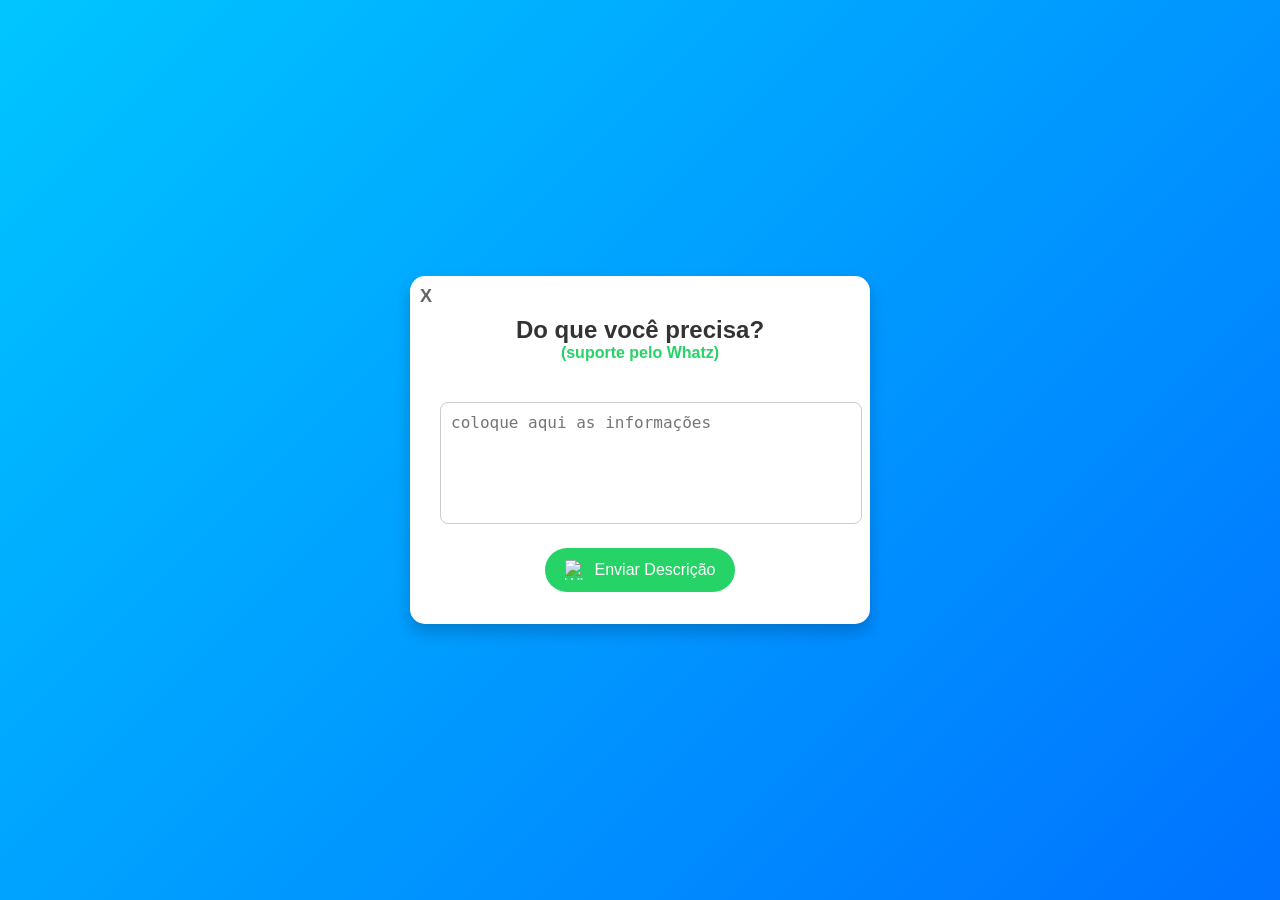
==== formulario.html @ d73b9f77 "&copy; :rocket: My New WebSite :tada:" ====
<!DOCTYPE html>
<html lang="en">
<head>
    <meta charset="UTF-8">
    <meta name="viewport" content="width=device-width, initial-scale=1.0">
    <link rel="shortcut icon" href="./img/logo-site.png" type="image/x-icon">
    <title>ALGdivulga</title>
</head>
<body>
    <!DOCTYPE html>
<html lang="pt-BR">
<head>
    <meta charset="UTF-8">
    <meta name="viewport" content="width=device-width, initial-scale=1.0">
    <title>Contato WhatsApp</title>
    <style>
        /* Fundo com gradiente */
        body {
            margin: 0;
            padding: 0;
            height: 100vh;
            display: flex;
            justify-content: center;
            align-items: center;
            background: linear-gradient(135deg, #00c6ff, #0072ff);
            font-family: Arial, sans-serif;
        }

        /* Card central */
        .card {
            background-color: white;
            padding: 30px;
            border-radius: 15px;
            box-shadow: 0 8px 16px rgba(0, 0, 0, 0.2);
            text-align: center;
            width: 90%;
            max-width: 400px;
            position: relative; /* Para posicionar o X dentro */
        }

        /* Ícone de fechar */
        .close-icon {
            position: absolute;
            top: 10px;
            left: 10px;
            font-size: 18px;
            color: #888;
        }

        .close-icon a {
            text-decoration: none;
            color: rgb(99, 99, 99);
            font-weight: 800;
        }

        .close-icon a:hover {
            color: #3d3d3d;
        }

        .card h2 {
            margin-top: 10px;
            color: #333;
        }

        .card p {
            color: #25D366;
            font-weight: 600;
            margin-top: -20px;
            margin-bottom: 40px;
        }

        textarea {
            width: 100%;
            height: 100px;
            padding: 10px;
            border: 1px solid #ccc;
            border-radius: 8px;
            resize: none;
            font-size: 16px;
        }

        .whatsapp-button {
            background-color: #25D366;
            color: white;
            padding: 12px 20px;
            border: none;
            border-radius: 25px;
            cursor: pointer;
            font-size: 16px;
            margin-top: 20px;
            display: inline-flex;
            align-items: center;
            gap: 10px;
            text-decoration: none;
            transition: background-color 0.3s ease, transform 0.2s ease;
        }

        .whatsapp-button:hover {
            background-color: #1ebe5d;
            transform: scale(1.05);
        }

        .whatsapp-icon {
            width: 20px;
            height: 20px;
        }
    </style>
</head>
<body>

    <div class="card">
        <!-- Ícone de fechar -->
        <div class="close-icon"><a href="/index.html">X</a></div>

        <h2>Do que você precisa?</h2>
        <p>(suporte pelo Whatz)</p>
        <textarea id="descricao" placeholder="coloque aqui as informações"></textarea>
        <br>
        <button class="whatsapp-button" onclick="enviarParaWhatsApp()">
            <img src="https://upload.wikimedia.org/wikipedia/commons/6/6b/WhatsApp.svg" alt="WhatsApp" class="whatsapp-icon">
            Enviar Descrição
        </button>
    </div>

    <script>
        function enviarParaWhatsApp() {
            var descricao = document.getElementById('descricao').value.trim();

            if (descricao === "") {
                alert("Por favor, digite uma mensagem antes de enviar.");
                return;
            }

            var textoFormatado = encodeURIComponent(descricao);
            var numero = '5598991856123'; // <<< Troque aqui pelo seu número real

            var link = "https://wa.me/" + numero + "?text=" + textoFormatado;
            window.open(link, '_blank');
        }
    </script>

</body>
</html>
</html>
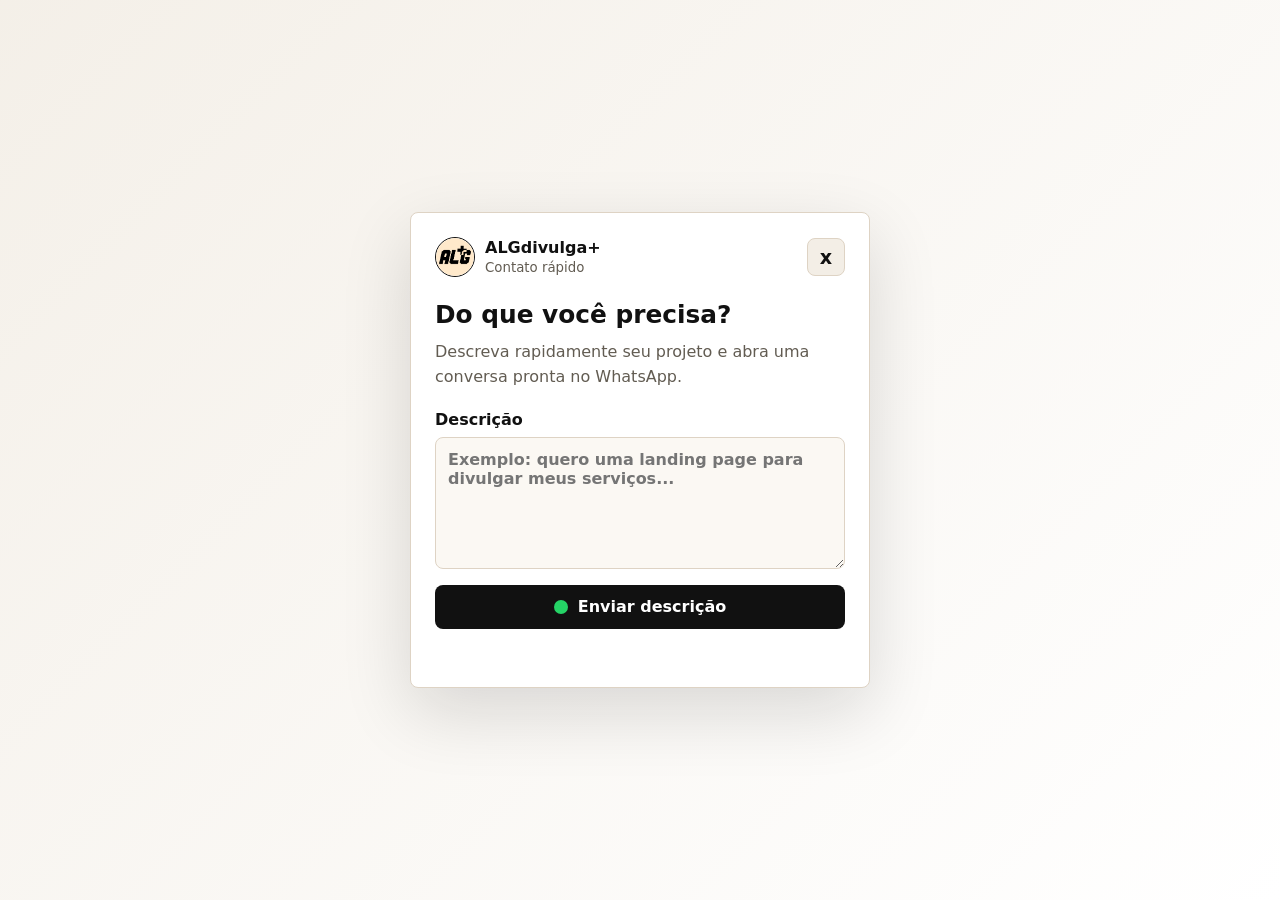
==== commit ba454393: "fix: corrige acentos e formulario" ====
--- a/formulario.html
+++ b/formulario.html
@@ -1,144 +1,220 @@
-<!DOCTYPE html>
-<html lang="en">
-<head>
-    <meta charset="UTF-8">
-    <meta name="viewport" content="width=device-width, initial-scale=1.0">
-    <link rel="shortcut icon" href="./img/logo-site.png" type="image/x-icon">
-    <title>ALGdivulga</title>
-</head>
-<body>
-    <!DOCTYPE html>
+<!doctype html>
 <html lang="pt-BR">
-<head>
-    <meta charset="UTF-8">
-    <meta name="viewport" content="width=device-width, initial-scale=1.0">
-    <title>Contato WhatsApp</title>
+  <head>
+    <meta charset="utf-8">
+    <meta name="viewport" content="width=device-width, initial-scale=1">
+    <title>Contato pelo WhatsApp | ALGdivulga+</title>
+    <meta
+      name="description"
+      content="Envie uma descrição rápida do que você precisa e fale com a ALGdivulga+ pelo WhatsApp."
+    >
+    <link rel="icon" type="image/png" href="assets/favicon-logo.png">
     <style>
-        /* Fundo com gradiente */
-        body {
-            margin: 0;
-            padding: 0;
-            height: 100vh;
-            display: flex;
-            justify-content: center;
-            align-items: center;
-            background: linear-gradient(135deg, #00c6ff, #0072ff);
-            font-family: Arial, sans-serif;
+      :root {
+        --ink: #111111;
+        --paper: #ffffff;
+        --muted: #f3eee6;
+        --line: #ded3c4;
+        --gold: #b88a4a;
+        --whatsapp: #25d366;
+        --radius: 8px;
+      }
+
+      * {
+        box-sizing: border-box;
+      }
+
+      body {
+        min-height: 100svh;
+        margin: 0;
+        display: grid;
+        place-items: center;
+        padding: 24px;
+        color: var(--ink);
+        background:
+          linear-gradient(135deg, rgba(243, 238, 230, 0.92), rgba(255, 255, 255, 0.96)),
+          var(--paper);
+        font-family: Inter, Montserrat, Poppins, ui-sans-serif, system-ui, -apple-system, BlinkMacSystemFont, "Segoe UI", sans-serif;
+      }
+
+      main {
+        width: min(100%, 460px);
+        padding: 24px;
+        background: var(--paper);
+        border: 1px solid var(--line);
+        border-radius: var(--radius);
+        box-shadow: 0 24px 70px rgba(11, 11, 11, 0.14);
+      }
+
+      .topbar {
+        display: flex;
+        align-items: center;
+        justify-content: space-between;
+        gap: 16px;
+        margin-bottom: 24px;
+      }
+
+      .brand {
+        display: inline-flex;
+        align-items: center;
+        gap: 10px;
+        color: inherit;
+        text-decoration: none;
+      }
+
+      .brand img {
+        width: 40px;
+        height: 40px;
+        object-fit: cover;
+        border: 1px solid var(--ink);
+        border-radius: 50%;
+      }
+
+      .brand strong {
+        display: block;
+        line-height: 1.15;
+      }
+
+      .brand small {
+        color: #625c52;
+      }
+
+      .close-link {
+        width: 38px;
+        height: 38px;
+        display: grid;
+        place-items: center;
+        color: var(--ink);
+        background: var(--muted);
+        border: 1px solid var(--line);
+        border-radius: var(--radius);
+        font-size: 1.2rem;
+        font-weight: 700;
+        line-height: 1;
+        text-decoration: none;
+      }
+
+      h1 {
+        margin: 0 0 10px;
+        font-size: 1.55rem;
+        line-height: 1.15;
+      }
+
+      p {
+        margin: 0 0 20px;
+        color: #625c52;
+        line-height: 1.55;
+      }
+
+      label {
+        display: grid;
+        gap: 8px;
+        margin-bottom: 16px;
+        font-weight: 700;
+      }
+
+      textarea {
+        width: 100%;
+        min-height: 132px;
+        padding: 12px;
+        color: var(--ink);
+        background: #fbf8f3;
+        border: 1px solid var(--line);
+        border-radius: var(--radius);
+        resize: vertical;
+        font: inherit;
+      }
+
+      textarea:focus {
+        border-color: var(--gold);
+        box-shadow: 0 0 0 4px rgba(184, 138, 74, 0.14);
+        outline: none;
+      }
+
+      button {
+        width: 100%;
+        min-height: 44px;
+        display: inline-flex;
+        align-items: center;
+        justify-content: center;
+        gap: 10px;
+        color: #ffffff;
+        background: #111111;
+        border: 0;
+        border-radius: var(--radius);
+        cursor: pointer;
+        font: inherit;
+        font-weight: 700;
+      }
+
+      button::before {
+        content: "";
+        width: 14px;
+        height: 14px;
+        background: var(--whatsapp);
+        border-radius: 50%;
+      }
+
+      .note {
+        min-height: 22px;
+        margin: 12px 0 0;
+        color: #625c52;
+        font-size: 0.92rem;
+      }
+    </style>
+  </head>
+  <body>
+    <main>
+      <div class="topbar">
+        <a class="brand" href="index.html" aria-label="Voltar para a página inicial da ALGdivulga+">
+          <img src="assets/LOGO-2.png" alt="">
+          <span>
+            <strong>ALGdivulga+</strong>
+            <small>Contato rápido</small>
+          </span>
+        </a>
+        <a class="close-link" href="index.html" aria-label="Fechar formulário">x</a>
+      </div>
+
+      <h1>Do que você precisa?</h1>
+      <p>Descreva rapidamente seu projeto e abra uma conversa pronta no WhatsApp.</p>
+
+      <form id="whatsapp-form">
+        <label for="descricao">
+          Descrição
+          <textarea
+            id="descricao"
+            name="descricao"
+            placeholder="Exemplo: quero uma landing page para divulgar meus serviços..."
+            required
+          ></textarea>
+        </label>
+        <button type="submit">Enviar descrição</button>
+        <p class="note" id="form-note" aria-live="polite"></p>
+      </form>
+    </main>
+
+    <script>
+      const form = document.querySelector("#whatsapp-form");
+      const textarea = document.querySelector("#descricao");
+      const note = document.querySelector("#form-note");
+      const whatsappNumber = "5598991856123";
+
+      form.addEventListener("submit", (event) => {
+        event.preventDefault();
+
+        const descricao = textarea.value.trim();
+
+        if (!descricao) {
+          note.textContent = "Digite uma descrição antes de enviar.";
+          textarea.focus();
+          return;
         }
 
-        /* Card central */
-        .card {
-            background-color: white;
-            padding: 30px;
-            border-radius: 15px;
-            box-shadow: 0 8px 16px rgba(0, 0, 0, 0.2);
-            text-align: center;
-            width: 90%;
-            max-width: 400px;
-            position: relative; /* Para posicionar o X dentro */
-        }
-
-        /* Ícone de fechar */
-        .close-icon {
-            position: absolute;
-            top: 10px;
-            left: 10px;
-            font-size: 18px;
-            color: #888;
-        }
-
-        .close-icon a {
-            text-decoration: none;
-            color: rgb(99, 99, 99);
-            font-weight: 800;
-        }
-
-        .close-icon a:hover {
-            color: #3d3d3d;
-        }
-
-        .card h2 {
-            margin-top: 10px;
-            color: #333;
-        }
-
-        .card p {
-            color: #25D366;
-            font-weight: 600;
-            margin-top: -20px;
-            margin-bottom: 40px;
-        }
-
-        textarea {
-            width: 100%;
-            height: 100px;
-            padding: 10px;
-            border: 1px solid #ccc;
-            border-radius: 8px;
-            resize: none;
-            font-size: 16px;
-        }
-
-        .whatsapp-button {
-            background-color: #25D366;
-            color: white;
-            padding: 12px 20px;
-            border: none;
-            border-radius: 25px;
-            cursor: pointer;
-            font-size: 16px;
-            margin-top: 20px;
-            display: inline-flex;
-            align-items: center;
-            gap: 10px;
-            text-decoration: none;
-            transition: background-color 0.3s ease, transform 0.2s ease;
-        }
-
-        .whatsapp-button:hover {
-            background-color: #1ebe5d;
-            transform: scale(1.05);
-        }
-
-        .whatsapp-icon {
-            width: 20px;
-            height: 20px;
-        }
-    </style>
-</head>
-<body>
-
-    <div class="card">
-        <!-- Ícone de fechar -->
-        <div class="close-icon"><a href="/index.html">X</a></div>
-
-        <h2>Do que você precisa?</h2>
-        <p>(suporte pelo Whatz)</p>
-        <textarea id="descricao" placeholder="coloque aqui as informações"></textarea>
-        <br>
-        <button class="whatsapp-button" onclick="enviarParaWhatsApp()">
-            <img src="https://upload.wikimedia.org/wikipedia/commons/6/6b/WhatsApp.svg" alt="WhatsApp" class="whatsapp-icon">
-            Enviar Descrição
-        </button>
-    </div>
-
-    <script>
-        function enviarParaWhatsApp() {
-            var descricao = document.getElementById('descricao').value.trim();
-
-            if (descricao === "") {
-                alert("Por favor, digite uma mensagem antes de enviar.");
-                return;
-            }
-
-            var textoFormatado = encodeURIComponent(descricao);
-            var numero = '5598991856123'; // <<< Troque aqui pelo seu número real
-
-            var link = "https://wa.me/" + numero + "?text=" + textoFormatado;
-            window.open(link, '_blank');
-        }
+        const message = encodeURIComponent(`Olá, quero solicitar um orçamento. ${descricao}`);
+        window.open(`https://wa.me/${whatsappNumber}?text=${message}`, "_blank", "noopener");
+        note.textContent = "Mensagem pronta. O WhatsApp foi aberto para envio.";
+      });
     </script>
-
-</body>
+  </body>
 </html>
-</html>
